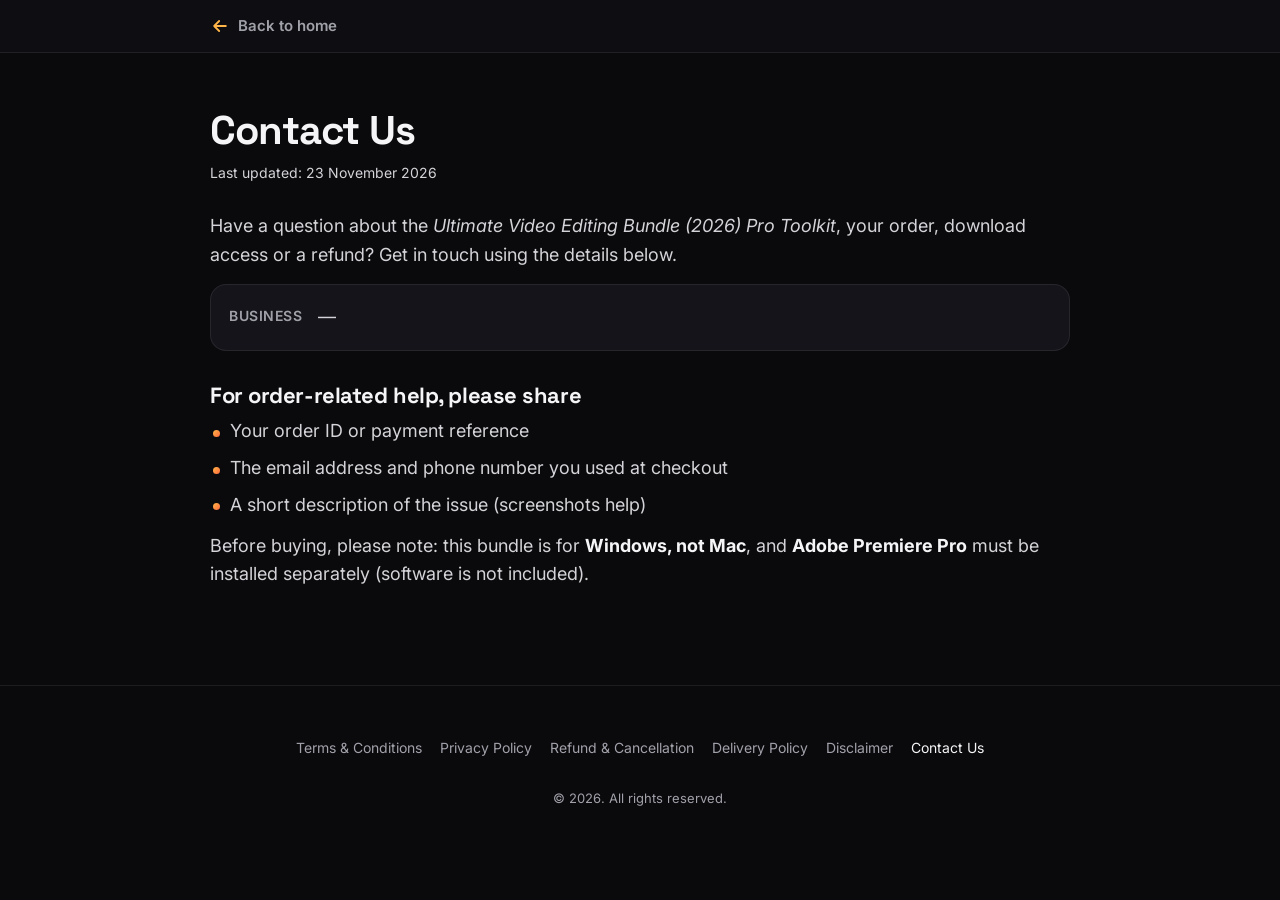
==== contact.html @ 21063a97 "Add legal pages: terms, privacy, refund, delivery, disclaimer, contact Co-Authored-By: Claude Opus 5" ====
<!doctype html>
<html lang="en">
<head>
  <meta charset="utf-8">
  <meta name="viewport" content="width=device-width, initial-scale=1, viewport-fit=cover">
  <title>Contact Us — Ultimate Video Editing Bundle (2026) Pro Toolkit</title>
  <meta name="description" content="Contact details for support with the Ultimate Video Editing Bundle (2026) Pro Toolkit.">
  <meta name="theme-color" content="#0A0A0D">
  <meta name="color-scheme" content="dark">
  <link rel="icon" href="data:," id="favicon">
  <script>document.documentElement.classList.add('js');</script>
  <link rel="preconnect" href="https://fonts.googleapis.com">
  <link rel="preconnect" href="https://fonts.gstatic.com" crossorigin>
  <link rel="stylesheet" href="https://fonts.googleapis.com/css2?family=Inter:wght@400;500;600&family=Space+Grotesk:wght@600;700&display=swap">
  <link rel="stylesheet" href="/styles.css?v=5">
  <script src="/config.js?v=5"></script>
  <script src="/script.js?v=5" defer></script>
</head>
<body class="legal-page">
  <a class="skip-link" href="#main">Skip to content</a>
  <div class="legal-topbar">
    <div class="container narrow">
      <a class="back-link" href="/">
        <svg class="icon" viewBox="0 0 24 24" aria-hidden="true"><path d="M19 12H5m6-6l-6 6 6 6" fill="none" stroke="currentColor" stroke-width="2.2" stroke-linecap="round" stroke-linejoin="round"/></svg>
        Back to home
      </a>
    </div>
  </div>

  <main id="main" class="legal">
    <div class="container narrow">
      <h1>Contact Us</h1>
      <p class="legal-updated">Last updated: <span data-bind="LEGAL_LAST_UPDATED"></span></p>

      <p>Have a question about the <em>Ultimate Video Editing Bundle (2026) Pro Toolkit</em>, your order, download access or a refund? Get in touch using the details below.</p>

      <ul class="legal-contact">
        <li><span class="lc-label">Business</span><span data-bind="BRAND_NAME" data-fallback="—"></span></li>
        <li><span class="lc-label">Email</span><a data-link="CONTACT_EMAIL" data-link-type="mailto"><span data-bind="CONTACT_EMAIL"></span></a></li>
        <li><span class="lc-label">Phone</span><a data-link="CONTACT_PHONE" data-link-type="tel"><span data-bind="CONTACT_PHONE"></span></a></li>
        <li data-bind-li="BUSINESS_ADDRESS"><span class="lc-label">Address</span><span data-bind="BUSINESS_ADDRESS"></span></li>
      </ul>
      <h2>For order-related help, please share</h2>
      <ul>
        <li>Your order ID or payment reference</li>
        <li>The email address and phone number you used at checkout</li>
        <li>A short description of the issue (screenshots help)</li>
      </ul>
      <p>Before buying, please note: this bundle is for <strong>Windows, not Mac</strong>, and <strong>Adobe Premiere Pro</strong> must be installed separately (software is not included).</p>

    </div>
  </main>

  <footer class="site-footer">
    <div class="container footer-inner">
      <p class="footer-brand" data-bind="BRAND_NAME" data-hide-empty></p>
      <ul class="footer-contact" data-hide-if-empty-children>
        <li><a data-link="CONTACT_EMAIL" data-link-type="mailto"><svg class="icon" viewBox="0 0 24 24" aria-hidden="true"><rect x="3" y="5" width="18" height="14" rx="2.5" fill="none" stroke="currentColor" stroke-width="2"/><path d="M4 7l8 6 8-6" fill="none" stroke="currentColor" stroke-width="2" stroke-linejoin="round"/></svg><span data-bind="CONTACT_EMAIL"></span></a></li>
        <li><a data-link="CONTACT_PHONE" data-link-type="tel"><svg class="icon" viewBox="0 0 24 24" aria-hidden="true"><path d="M5 4h3.5l1.5 4.5-2 1.5a11 11 0 005 5l1.5-2L19 15.5V19a1.5 1.5 0 01-1.5 1.5C10.6 20.5 3.5 13.4 3.5 6.5A1.5 1.5 0 015 4z" fill="none" stroke="currentColor" stroke-width="2" stroke-linejoin="round"/></svg><span data-bind="CONTACT_PHONE"></span></a></li>
      </ul>
      <nav aria-label="Legal" data-hide-if-empty-children>
        <ul class="footer-links">
          <li><a data-link="TERMS_LINK">Terms &amp; Conditions</a></li>
          <li><a data-link="PRIVACY_LINK">Privacy Policy</a></li>
          <li><a data-link="REFUND_LINK">Refund &amp; Cancellation</a></li>
          <li><a data-link="DELIVERY_LINK">Delivery Policy</a></li>
          <li><a data-link="DISCLAIMER_LINK">Disclaimer</a></li>
          <li><a data-link="CONTACT_LINK">Contact Us</a></li>
        </ul>
      </nav>
      <p class="copyright">© <span id="year"></span><span data-bind="BRAND_NAME" data-prefix=" "></span>. All rights reserved.</p>
    </div>
  </footer>
</body>
</html>
---- styles.css ----
/* =========================================================
   Ultimate Video Editing Bundle — "Cinematic Studio" theme
   Mobile-first. Breakpoints: 640 / 900 / 1200
   ========================================================= */

:root {
  --bg: #0A0A0D;
  --bg-alt: #0E0E12;
  --surface: #14141A;
  --surface-2: #1A1A22;
  --border: rgba(255, 255, 255, 0.08);
  --border-strong: rgba(255, 255, 255, 0.14);
  --text: #F5F5F7;
  --text-2: #A1A1AA;
  --amber: #FFB547;
  --orange: #FF6A3D;
  --grad: linear-gradient(135deg, #FFB547 0%, #FF6A3D 100%);
  --on-accent: #120A04;
  --warn-bg: rgba(255, 181, 71, 0.08);
  --warn-border: rgba(255, 181, 71, 0.45);

  --radius: 16px;
  --radius-sm: 12px;
  --maxw: 1140px;
  --gutter: 20px;
  --section-pad: 64px;

  --font-head: "Space Grotesk", system-ui, -apple-system, "Segoe UI", sans-serif;
  --font-body: "Inter", system-ui, -apple-system, "Segoe UI", Roboto, sans-serif;

  --ease: cubic-bezier(.2, .7, .2, 1);
  color-scheme: dark;
}

/* ---------- Reset ---------- */
*, *::before, *::after { box-sizing: border-box; }
html { -webkit-text-size-adjust: 100%; scroll-behavior: smooth; scroll-padding-top: 0; }
body {
  margin: 0;
  background: var(--bg);
  color: var(--text);
  font-family: var(--font-body);
  font-size: 16px;
  line-height: 1.6;
  -webkit-font-smoothing: antialiased;
  -moz-osx-font-smoothing: grayscale;
  overflow-x: hidden;
}
img, svg, video, iframe { display: block; max-width: 100%; }
h1, h2, h3, p, ul, ol, figure { margin: 0; }
ul, ol { padding: 0; list-style: none; }
a { color: inherit; }
button { font: inherit; color: inherit; }
[hidden] { display: none !important; }

h1, h2, h3 {
  font-family: var(--font-head);
  font-weight: 700;
  letter-spacing: -0.02em;
  line-height: 1.12;
  text-wrap: balance;
}
h1 { font-size: 34px; }
h2 { font-size: 26px; }
h3 { font-size: 18px; font-weight: 600; letter-spacing: -0.01em; line-height: 1.3; }

.sr-only {
  position: absolute !important; width: 1px; height: 1px; padding: 0; margin: -1px;
  overflow: hidden; clip: rect(0 0 0 0); white-space: nowrap; border: 0;
}
.skip-link {
  position: absolute; left: 12px; top: -60px; z-index: 100;
  background: var(--text); color: var(--bg); padding: 10px 16px; border-radius: 8px;
  font-weight: 600; text-decoration: none;
}
.skip-link:focus { top: 12px; }

:focus-visible {
  outline: 3px solid var(--amber);
  outline-offset: 3px;
  border-radius: 6px;
}

.icon { width: 20px; height: 20px; flex: none; }

.container {
  width: 100%;
  max-width: calc(var(--maxw) + var(--gutter) * 2);
  margin: 0 auto;
  padding: 0 var(--gutter);
}
.container.narrow { max-width: calc(860px + var(--gutter) * 2); }

.grad-text {
  background: var(--grad);
  -webkit-background-clip: text;
  background-clip: text;
  color: transparent;
}

/* ---------- Buttons ---------- */
.btn {
  display: inline-flex;
  align-items: center;
  justify-content: center;
  gap: 10px;
  min-height: 44px;
  padding: 10px 18px;
  border-radius: 12px;
  background: var(--grad);
  color: var(--on-accent);
  font-family: var(--font-body);
  font-weight: 700;
  font-size: 15px;
  text-decoration: none;
  border: 0;
  cursor: pointer;
  transition: transform .2s var(--ease), box-shadow .25s var(--ease), filter .2s;
  box-shadow: 0 6px 20px -6px rgba(255, 106, 61, .55), inset 0 1px 0 rgba(255,255,255,.35);
  -webkit-tap-highlight-color: transparent;
}
.btn .icon { transition: transform .2s var(--ease); }
.btn:active { transform: translateY(1px) scale(.99); }
.btn-lg {
  width: 100%;
  min-height: 56px;
  padding: 14px 22px;
  font-size: 17px;
  border-radius: 14px;
}
.btn-sm { font-size: 14px; padding: 8px 14px; }

@media (hover: hover) and (pointer: fine) {
  .btn:hover { filter: brightness(1.06); box-shadow: 0 10px 30px -8px rgba(255, 106, 61, .7), inset 0 1px 0 rgba(255,255,255,.35); }
  .btn:hover .icon { transform: translateX(3px); }
}

.btn-pulse { animation: pulse 2.6s var(--ease) infinite; }
@keyframes pulse {
  0%   { box-shadow: 0 6px 20px -6px rgba(255,106,61,.55), 0 0 0 0 rgba(255,140,70,.45), inset 0 1px 0 rgba(255,255,255,.35); }
  70%  { box-shadow: 0 6px 20px -6px rgba(255,106,61,.55), 0 0 0 14px rgba(255,140,70,0), inset 0 1px 0 rgba(255,255,255,.35); }
  100% { box-shadow: 0 6px 20px -6px rgba(255,106,61,.55), 0 0 0 0 rgba(255,140,70,0), inset 0 1px 0 rgba(255,255,255,.35); }
}

/* ---------- Image slots & placeholders ---------- */
.media-slot {
  position: relative;
  width: 100%;
  overflow: hidden;
  border-radius: var(--radius-sm);
  background: var(--surface-2);
}
.ratio-4x5 { aspect-ratio: 4 / 5; }
.ratio-4x3 { aspect-ratio: 4 / 3; }
.media-slot img { width: 100%; height: 100%; object-fit: cover; }
.ph {
  display: flex;
  align-items: center;
  justify-content: center;
  width: 100%;
  height: 100%;
  padding: 16px;
  text-align: center;
  font-size: 12.5px;
  font-weight: 500;
  line-height: 1.45;
  color: #8E8E98;
  border: 1.5px dashed rgba(255, 181, 71, .32);
  border-radius: inherit;
  background:
    repeating-linear-gradient(135deg, rgba(255,255,255,.018) 0 12px, transparent 12px 24px),
    var(--surface-2);
}
.ph code { font-family: ui-monospace, SFMono-Regular, Menlo, monospace; color: var(--amber); font-size: 1.02em; }

/* ---------- [C] Hero ---------- */
.hero {
  position: relative;
  overflow: hidden;
  padding: 32px 0 56px;
  isolation: isolate;
  background:
    radial-gradient(80% 50% at 85% 10%, rgba(255, 106, 61, .10), transparent 70%),
    radial-gradient(60% 40% at 0% 0%, rgba(255, 181, 71, .06), transparent 70%),
    var(--bg);
}
.hero-grain {
  position: absolute; inset: 0;
  z-index: -1;
  pointer-events: none;
  opacity: .06;
  background-image: url("data:image/svg+xml,%3Csvg xmlns='http://www.w3.org/2000/svg' width='160' height='160'%3E%3Cfilter id='n'%3E%3CfeTurbulence type='fractalNoise' baseFrequency='.85' numOctaves='3' stitchTiles='stitch'/%3E%3CfeColorMatrix values='0 0 0 0 1 0 0 0 0 1 0 0 0 0 1 0 0 0 1 0'/%3E%3C/filter%3E%3Crect width='100%25' height='100%25' filter='url(%23n)'/%3E%3C/svg%3E");
}

.hero-grid {
  display: grid;
  grid-template-columns: minmax(0, 1fr);
  grid-template-areas: "head" "media" "buy";
  gap: 28px;
}
.hero-head { grid-area: head; }
.hero-media { grid-area: media; position: relative; max-width: 440px; width: 100%; margin: 0 auto; }
.hero-buy { grid-area: buy; }

.eyebrow {
  display: inline-flex; align-items: center; gap: 8px;
  padding: 6px 12px;
  border-radius: 999px;
  border: 1px solid rgba(255, 181, 71, .35);
  background: rgba(255, 181, 71, .08);
  color: #FFD08A;
  font-size: 13px; font-weight: 600; letter-spacing: .01em;
  margin-bottom: 18px;
}
.eyebrow-dot { width: 7px; height: 7px; border-radius: 50%; background: var(--grad); box-shadow: 0 0 10px var(--amber); }
.hero h1 { margin-bottom: 16px; }
.hero-sub { color: var(--text-2); font-size: 16px; max-width: 34em; }

.hero-glow {
  position: absolute; inset: 8% 4% 0;
  z-index: -1;
  background: radial-gradient(closest-side, rgba(255, 150, 60, .45), rgba(255, 106, 61, .15) 55%, transparent 80%);
  filter: blur(30px);
  pointer-events: none;
}
.hero-media .media-slot {
  border-radius: var(--radius);
  box-shadow: 0 30px 80px -30px rgba(255, 106, 61, .45), 0 0 0 1px var(--border);
  background: var(--surface);
}

.price-block { margin-bottom: 18px; }
.price-row { display: flex; align-items: baseline; gap: 12px; flex-wrap: wrap; }
.price-row.center { justify-content: center; }
.price {
  font-family: var(--font-head);
  font-weight: 700;
  font-size: 44px;
  line-height: 1;
  letter-spacing: -0.03em;
  background: var(--grad);
  -webkit-background-clip: text;
  background-clip: text;
  color: transparent;
}
.mrp { color: var(--text-2); font-size: 20px; font-weight: 500; text-decoration-thickness: 2px; text-decoration-color: rgba(255,106,61,.8); }
.price-note { margin-top: 8px; font-size: 14px; color: var(--text-2); }

.badges {
  display: grid;
  grid-template-columns: repeat(3, minmax(0, 1fr));
  gap: 8px;
  margin-top: 16px;
}
.badges li {
  display: flex; flex-direction: column; align-items: center; gap: 6px;
  padding: 10px 4px;
  border-radius: 12px;
  background: rgba(255, 255, 255, .03);
  border: 1px solid var(--border);
  font-size: 12px; font-weight: 600; line-height: 1.25; text-align: center;
}
.badges .icon { color: var(--amber); width: 20px; height: 20px; }
.hero-note { margin-top: 14px; font-size: 13px; color: var(--text-2); text-align: center; }

/* ---------- [D] Stats ---------- */
.stats {
  border-top: 1px solid var(--border);
  border-bottom: 1px solid var(--border);
  background: var(--bg-alt);
}
.stats .container { padding: 0; }
.stats-row {
  display: flex;
  gap: 12px;
  overflow-x: auto;
  scroll-snap-type: x mandatory;
  padding: 20px var(--gutter);
  scrollbar-width: none;
  -webkit-overflow-scrolling: touch;
}
.stats-row::-webkit-scrollbar { display: none; }
.stat {
  flex: 0 0 auto;
  min-width: 140px;
  scroll-snap-align: start;
  display: flex; flex-direction: column; gap: 2px;
  padding: 14px 16px;
  border-radius: var(--radius-sm);
  background: var(--surface);
  border: 1px solid var(--border);
}
.stat-num { font-family: var(--font-head); font-weight: 700; font-size: 28px; line-height: 1.1; }
.stat .stat-num { color: var(--amber); }
.stat:nth-child(5n+2) .stat-num, .stat:nth-child(5n+4) .stat-num { color: #FF8A5C; }

/* Auto-looping marquee (mobile/tablet). JS duplicates the items and adds .is-marquee */
.stats-viewport.has-marquee {
  overflow: hidden;
  -webkit-mask-image: linear-gradient(90deg, transparent 0, #000 24px, #000 calc(100% - 24px), transparent 100%);
  mask-image: linear-gradient(90deg, transparent 0, #000 24px, #000 calc(100% - 24px), transparent 100%);
}
.stats-row.is-marquee {
  width: max-content;
  overflow: visible;
  gap: 0;
  padding: 20px 0;
  scroll-snap-type: none;
  animation: stats-marquee 22s linear infinite;
  will-change: transform;
}
.stats-row.is-marquee .stat { margin-right: 12px; }
.stats-row.is-marquee.is-paused,
.stats-row.is-marquee:hover { animation-play-state: paused; }
@keyframes stats-marquee {
  from { transform: translate3d(0, 0, 0); }
  to   { transform: translate3d(-50%, 0, 0); }
}
.stat-label { font-size: 13px; color: var(--text-2); font-weight: 500; line-height: 1.35; }

/* ---------- Sections ---------- */
.section { padding: var(--section-pad) 0; }
.section-tight { padding: calc(var(--section-pad) * .6) 0; }
.section-alt { background: var(--bg-alt); border-top: 1px solid var(--border); border-bottom: 1px solid var(--border); }
.section-head { text-align: center; max-width: 720px; margin: 0 auto 36px; }
.section-head p { margin-top: 12px; color: var(--text-2); }

/* ---------- Cards ---------- */
.card {
  position: relative;
  background: var(--surface);
  border: 1px solid var(--border);
  border-radius: var(--radius);
  box-shadow: inset 0 1px 0 rgba(255, 255, 255, .04);
  transition: transform .3s var(--ease), box-shadow .3s var(--ease), border-color .3s;
}
@media (hover: hover) and (pointer: fine) and (min-width: 900px) {
  .card:hover {
    transform: translateY(-4px);
    border-color: rgba(255, 181, 71, .28);
    box-shadow: inset 0 1px 0 rgba(255,255,255,.06), 0 20px 50px -20px rgba(255, 106, 61, .35);
  }
}

.card-grid { display: grid; grid-template-columns: minmax(0, 1fr); gap: 16px; }
.product-card { padding: 10px; display: flex; flex-direction: column; }
.product-card .card-body { padding: 14px 8px 8px; }
.product-card p { margin-top: 4px; color: var(--text-2); font-size: 15px; }

.who-grid { display: grid; grid-template-columns: repeat(2, minmax(0, 1fr)); gap: 12px; }
.who-card { padding: 18px 16px; display: flex; flex-direction: column; gap: 12px; }
.who-card h3 { font-size: 15.5px; }
.icon-chip {
  display: inline-grid; place-items: center;
  width: 44px; height: 44px; flex: none;
  border-radius: 12px;
  background: rgba(255, 181, 71, .1);
  border: 1px solid rgba(255, 181, 71, .25);
  color: var(--amber);
}

/* ---------- [H] Steps (vertical timeline on mobile) ---------- */
.steps { position: relative; display: grid; gap: 22px; counter-reset: step; }
.steps::before {
  content: ""; position: absolute; left: 21px; top: 22px; bottom: 22px; width: 2px;
  background: linear-gradient(180deg, var(--amber), var(--orange) 70%, transparent);
  opacity: .5;
}
.step { position: relative; display: flex; gap: 16px; align-items: flex-start; }
.step-num {
  position: relative; z-index: 1;
  display: grid; place-items: center;
  width: 44px; height: 44px; flex: none;
  border-radius: 50%;
  background: var(--grad);
  color: var(--on-accent);
  font-family: var(--font-head); font-weight: 700; font-size: 18px;
  box-shadow: 0 0 0 6px var(--bg-alt);
}
.step h3 { margin-top: 8px; }
.step p { margin-top: 4px; color: var(--text-2); font-size: 15px; }

/* ---------- [I] Notice ---------- */
.notice {
  margin-top: 44px;
  display: flex; gap: 16px; align-items: flex-start;
  padding: 20px;
  border-radius: var(--radius);
  background: var(--warn-bg);
  border: 1.5px solid var(--warn-border);
}
.notice-icon {
  display: grid; place-items: center; flex: none;
  width: 44px; height: 44px; border-radius: 12px;
  background: rgba(255, 181, 71, .16); color: var(--amber);
}
.notice-icon .icon { width: 24px; height: 24px; }
.notice h3 { font-size: 20px; margin: 8px 0 10px; }
.notice li { position: relative; padding-left: 20px; color: #E4E4E7; }
.notice li + li { margin-top: 8px; }
.notice li::before {
  content: ""; position: absolute; left: 2px; top: .68em;
  width: 8px; height: 8px; border-radius: 50%; background: var(--grad);
}
.notice strong { color: var(--text); }

/* ---------- [J] Feature row ---------- */
.feature-row { display: grid; gap: 12px; }
.feature {
  display: flex; align-items: center; gap: 14px;
  padding: 16px 18px;
  border-radius: var(--radius);
  background: var(--surface);
  border: 1px solid var(--border);
  font-weight: 600;
  font-size: 15.5px;
}

/* ---------- [K] Final CTA ---------- */
.final-card {
  position: relative;
  text-align: center;
  padding: 40px 20px;
  border-radius: 20px;
  background:
    radial-gradient(70% 60% at 50% 0%, rgba(255, 140, 70, .16), transparent 70%),
    var(--surface);
  isolation: isolate;
}
.final-card::before {
  content: ""; position: absolute; inset: 0; z-index: -1;
  border-radius: inherit; padding: 1.5px;
  background: var(--grad);
  -webkit-mask: linear-gradient(#000 0 0) content-box, linear-gradient(#000 0 0);
  -webkit-mask-composite: xor;
  mask-composite: exclude;
  pointer-events: none;
}
.final-card h2 { margin-bottom: 20px; }
.final-card .price-row { margin-bottom: 24px; }
.price-xl { font-size: 54px; }
.final-card .btn { max-width: 440px; }
.final-note { margin-top: 14px; font-size: 14px; color: var(--text-2); }

/* ---------- [F] Video ---------- */
.video-frame {
  position: relative;
  aspect-ratio: 16 / 9;
  border-radius: var(--radius);
  overflow: hidden;
  background: #000;
  border: 1px solid var(--border);
  box-shadow: 0 30px 80px -40px rgba(255, 106, 61, .5);
}
.video-frame iframe, .video-frame video { position: absolute; inset: 0; width: 100%; height: 100%; border: 0; }
.yt-facade {
  position: absolute; inset: 0; width: 100%; height: 100%;
  padding: 0; border: 0; cursor: pointer; background: #000;
}
.yt-facade img { width: 100%; height: 100%; object-fit: cover; opacity: .85; transition: opacity .3s; }
.yt-facade:hover img { opacity: 1; }
.yt-play {
  position: absolute; left: 50%; top: 50%; transform: translate(-50%, -50%);
  width: 72px; height: 72px; border-radius: 50%;
  display: grid; place-items: center;
  background: var(--grad); color: var(--on-accent);
  box-shadow: 0 10px 40px rgba(255, 106, 61, .6);
}
.yt-play svg { width: 28px; height: 28px; margin-left: 4px; }
.center-cta { margin-top: 28px; display: flex; justify-content: center; }
.center-cta .btn { max-width: 440px; }

/* ---------- [L] FAQ ---------- */
.faq { display: grid; gap: 10px; }
.faq-item {
  background: var(--surface);
  border: 1px solid var(--border);
  border-radius: 14px;
  overflow: hidden;
  transition: border-color .25s;
}
.faq-item.is-open { border-color: rgba(255, 181, 71, .3); }
.faq-item h3 { font-size: inherit; }
.faq-q {
  width: 100%;
  min-height: 56px;
  display: flex; align-items: center; justify-content: space-between; gap: 16px;
  padding: 16px 18px;
  background: none; border: 0; text-align: left; cursor: pointer;
  font-family: var(--font-body); font-weight: 600; font-size: 16px; line-height: 1.4;
  border-radius: 14px;
}
.faq-q .icon { color: var(--amber); transition: transform .3s var(--ease); }
.faq-q[aria-expanded="true"] .icon { transform: rotate(180deg); }
.faq-q:focus-visible { outline-offset: -3px; }
.faq-a { overflow: hidden; transition: height .32s var(--ease); }
.faq-a p { padding: 0 18px 18px; color: var(--text-2); }

/* ---------- [M] Footer ---------- */
.site-footer {
  border-top: 1px solid var(--border);
  padding: 40px 0 120px;
  font-size: 14px;
  color: var(--text-2);
}
.footer-inner { display: grid; gap: 18px; justify-items: center; text-align: center; }
.footer-brand { font-family: var(--font-head); font-weight: 700; font-size: 18px; color: var(--text); }
.footer-contact, .footer-links { display: flex; flex-wrap: wrap; justify-content: center; gap: 4px 18px; }
.footer-contact a, .footer-links a {
  display: inline-flex; align-items: center; gap: 8px; min-height: 44px;
  text-decoration: none; color: var(--text-2);
  transition: color .2s;
}
.footer-contact a:hover, .footer-links a:hover { color: var(--text); text-decoration: underline; text-underline-offset: 3px; }
.footer-contact .icon { width: 18px; height: 18px; color: var(--amber); }
.copyright { font-size: 13px; }

/* ---------- Legal pages ---------- */
.legal-topbar { border-bottom: 1px solid var(--border); background: var(--bg-alt); }
.back-link {
  display: inline-flex; align-items: center; gap: 8px; min-height: 52px;
  color: var(--text-2); text-decoration: none; font-weight: 600; font-size: 15px;
}
.back-link:hover { color: var(--text); }
.back-link .icon { color: var(--amber); }
.legal { padding: 40px 0 64px; }
.legal h1 { font-size: 30px; margin-bottom: 8px; }
.legal-updated { color: var(--text-2); font-size: 14px; margin-bottom: 28px; }
.legal h2 { font-size: 20px; margin: 32px 0 10px; }
.legal p, .legal li { color: #D4D4D8; }
.legal p + p, .legal ul + p { margin-top: 12px; }
.legal ul:not(.legal-contact) { margin: 10px 0 0; }
.legal ul:not(.legal-contact) li { position: relative; padding-left: 20px; }
.legal ul:not(.legal-contact) li + li { margin-top: 8px; }
.legal ul:not(.legal-contact) li::before {
  content: ""; position: absolute; left: 3px; top: .7em;
  width: 7px; height: 7px; border-radius: 50%; background: var(--grad);
}
.legal strong { color: var(--text); }
.legal a:not(.btn) { color: #FFC877; text-underline-offset: 3px; }
.legal-contact {
  margin-top: 14px;
  display: grid; gap: 2px;
  padding: 8px 18px;
  border-radius: var(--radius);
  background: var(--surface);
  border: 1px solid var(--border);
}
.legal-contact li { display: flex; flex-wrap: wrap; gap: 4px 16px; padding: 10px 0; overflow-wrap: anywhere; }
.legal-contact li + li { border-top: 1px solid var(--border); }
.lc-label { min-width: 72px; color: var(--text-2); font-size: 14px; font-weight: 600; text-transform: uppercase; letter-spacing: .04em; padding-top: 2px; }
.legal-page .site-footer { padding-bottom: 48px; }
.footer-links a[aria-current="page"] { color: var(--text); }
@media (min-width: 640px) {
  .legal { padding: 56px 0 96px; }
  .legal h1 { font-size: 40px; }
  .legal h2 { font-size: 22px; }
}

/* ---------- Sticky mobile buy bar ---------- */
.buy-bar {
  position: fixed; left: 0; right: 0; bottom: 0; z-index: 50;
  display: flex; align-items: center; justify-content: space-between; gap: 12px;
  padding: 10px var(--gutter) calc(10px + env(safe-area-inset-bottom));
  background: rgba(16, 16, 21, .92);
  -webkit-backdrop-filter: blur(14px);
  backdrop-filter: blur(14px);
  border-top: 1px solid var(--border-strong);
  transform: translateY(110%);
  transition: transform .35s var(--ease);
}
.buy-bar.is-visible { transform: translateY(0); }
.buy-bar-info { display: flex; flex-direction: column; min-width: 0; line-height: 1.25; }
.buy-bar-name { font-size: 13px; color: var(--text-2); white-space: nowrap; overflow: hidden; text-overflow: ellipsis; }
.buy-bar-price { font-family: var(--font-head); font-weight: 700; font-size: 20px; }
.buy-bar-price s { font-family: var(--font-body); font-weight: 500; font-size: 13px; color: var(--text-2); margin-left: 4px; }
.buy-bar .btn { min-height: 48px; padding: 10px 18px; font-size: 15px; flex: none; }

/* ---------- Scroll reveal ---------- */
.js .reveal {
  opacity: 0;
  transform: translateY(18px);
  transition: opacity .7s var(--ease), transform .7s var(--ease);
}
.js .reveal.is-visible { opacity: 1; transform: none; }

/* =========================================================
   ≥ 640px
   ========================================================= */
@media (min-width: 640px) {
  :root { --gutter: 28px; --section-pad: 80px; }
  body { font-size: 17px; }
  h1 { font-size: 46px; }
  h2 { font-size: 34px; }
  .hero { padding: 56px 0 72px; }
  .hero-sub { font-size: 17px; }
  .btn-lg { width: auto; min-width: 340px; }
  .final-card .btn-lg, .center-cta .btn-lg { width: 100%; }
  .badges { max-width: 460px; }
  .hero-note { text-align: left; }
  .card-grid { grid-template-columns: repeat(2, minmax(0, 1fr)); gap: 20px; }
  .card-grid > :last-child:nth-child(odd) { grid-column: 1 / -1; justify-self: center; width: calc(50% - 10px); }
  .who-grid { gap: 16px; }
  .who-card { padding: 22px 20px; }
  .feature-row { grid-template-columns: repeat(3, minmax(0, 1fr)); }
  .feature { flex-direction: column; text-align: center; padding: 22px 16px; }
  .final-card { padding: 56px 32px; }
  .notice { padding: 26px 28px; }
}

/* =========================================================
   ≥ 900px — desktop layout
   ========================================================= */
@media (min-width: 900px) {
  :root { --section-pad: 96px; }
  h1 { font-size: 52px; }
  h2 { font-size: 38px; }
  .buy-bar { display: none; }
  .site-footer { padding-bottom: 48px; }

  .hero { padding: 72px 0 96px; }
  .hero-grid {
    grid-template-columns: minmax(0, 1.1fr) minmax(0, .9fr);
    grid-template-areas: "head media" "buy media";
    grid-template-rows: auto 1fr;
    column-gap: 56px;
    row-gap: 28px;
    align-items: start;
  }
  .hero-head { align-self: end; }
  .hero-media { align-self: center; max-width: 480px; }

  .stats .container { padding: 0 var(--gutter); }
  .stats-row { overflow: visible; padding: 28px 0; display: grid; grid-template-columns: repeat(5, minmax(0, 1fr)); gap: 16px; }
  .stat { min-width: 0; padding: 18px 20px; }
  .stat-num { font-size: 34px; }

  .card-grid { grid-template-columns: repeat(6, minmax(0, 1fr)); gap: 24px; }
  .card-grid > * { grid-column: span 2; }
  .card-grid > :last-child:nth-child(3n + 1) { grid-column: 3 / span 2; width: auto; justify-self: stretch; }
  .who-grid { grid-template-columns: repeat(4, minmax(0, 1fr)); gap: 20px; }
  .who-card h3 { font-size: 17px; }

  .steps { grid-template-columns: repeat(3, minmax(0, 1fr)); gap: 28px; }
  .steps::before {
    left: calc(100% / 6); right: calc(100% / 6); top: 21px; bottom: auto; width: auto; height: 2px;
    background: linear-gradient(90deg, var(--amber), var(--orange));
  }
  .step { flex-direction: column; align-items: center; text-align: center; gap: 10px; }

  .notice { max-width: 860px; margin: 56px auto 0; }
  .price { font-size: 52px; }
  .price-xl { font-size: 64px; }
}

/* =========================================================
   ≥ 1200px
   ========================================================= */
@media (min-width: 1200px) {
  :root { --section-pad: 112px; }
  body { font-size: 18px; }
  h1 { font-size: 60px; }
  h2 { font-size: 42px; }
  .hero-sub { font-size: 19px; }
  .hero { padding: 88px 0 112px; }
  .hero-media { max-width: 500px; }
}

/* ---------- Reduced motion ---------- */
@media (prefers-reduced-motion: reduce) {
  html { scroll-behavior: auto; }
  *, *::before, *::after {
    animation: none !important;
    transition: none !important;
  }
  .js .reveal { opacity: 1; transform: none; }
}
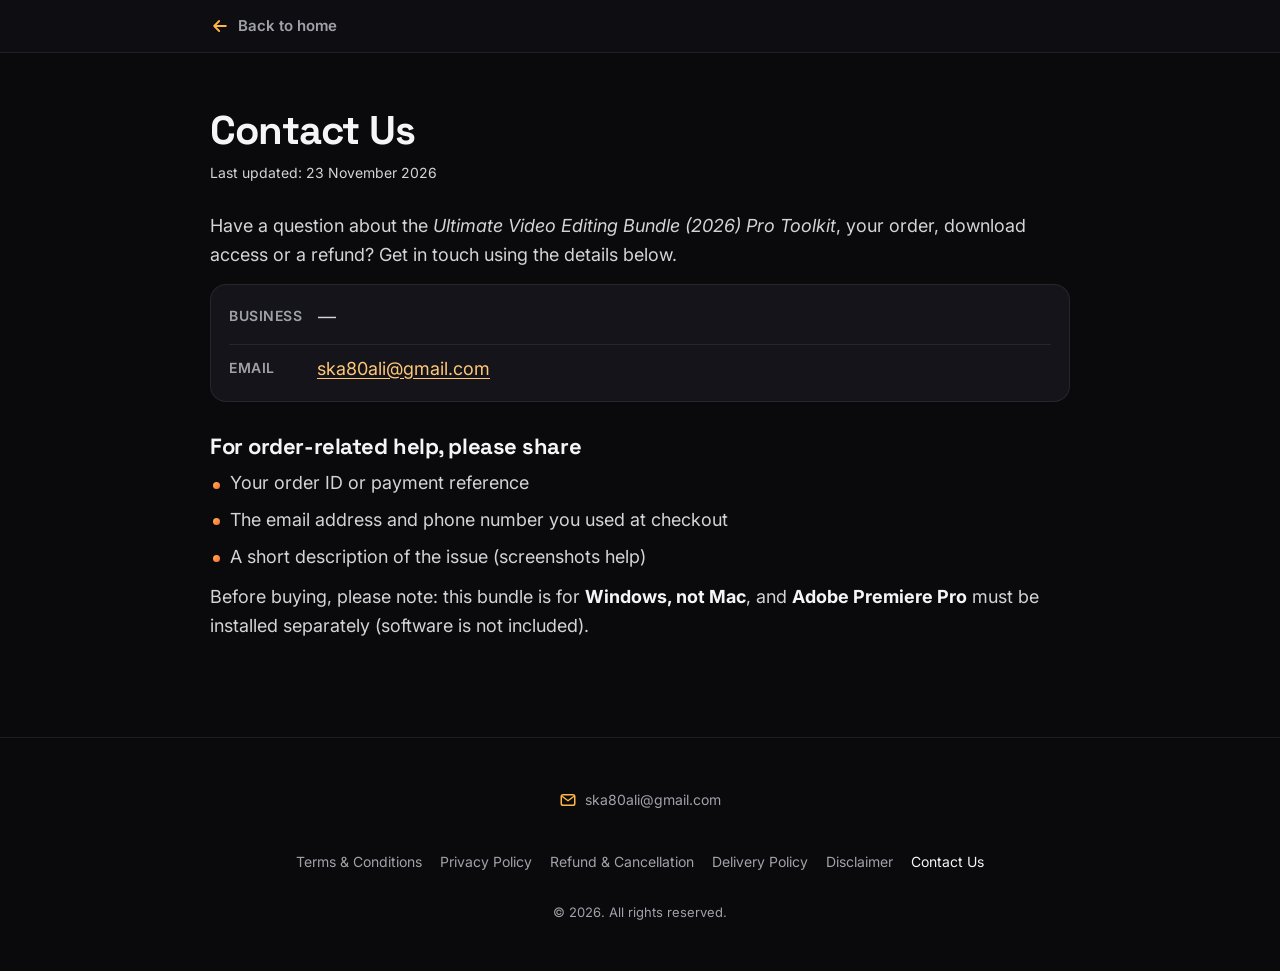
==== commit e1fbd647: "Fill config: checkout link, support email, ₹499/₹1,999 pricing, hero image Co-Authored-By: Claude Op" ====
--- a/contact.html
+++ b/contact.html
@@ -12,9 +12,9 @@
   <link rel="preconnect" href="https://fonts.googleapis.com">
   <link rel="preconnect" href="https://fonts.gstatic.com" crossorigin>
   <link rel="stylesheet" href="https://fonts.googleapis.com/css2?family=Inter:wght@400;500;600&family=Space+Grotesk:wght@600;700&display=swap">
-  <link rel="stylesheet" href="/styles.css?v=5">
-  <script src="/config.js?v=5"></script>
-  <script src="/script.js?v=5" defer></script>
+  <link rel="stylesheet" href="/styles.css?v=8">
+  <script src="/config.js?v=8"></script>
+  <script src="/script.js?v=8" defer></script>
 </head>
 <body class="legal-page">
   <a class="skip-link" href="#main">Skip to content</a>
@@ -37,8 +37,6 @@
       <ul class="legal-contact">
         <li><span class="lc-label">Business</span><span data-bind="BRAND_NAME" data-fallback="—"></span></li>
         <li><span class="lc-label">Email</span><a data-link="CONTACT_EMAIL" data-link-type="mailto"><span data-bind="CONTACT_EMAIL"></span></a></li>
-        <li><span class="lc-label">Phone</span><a data-link="CONTACT_PHONE" data-link-type="tel"><span data-bind="CONTACT_PHONE"></span></a></li>
-        <li data-bind-li="BUSINESS_ADDRESS"><span class="lc-label">Address</span><span data-bind="BUSINESS_ADDRESS"></span></li>
       </ul>
       <h2>For order-related help, please share</h2>
       <ul>
@@ -56,7 +54,6 @@
       <p class="footer-brand" data-bind="BRAND_NAME" data-hide-empty></p>
       <ul class="footer-contact" data-hide-if-empty-children>
         <li><a data-link="CONTACT_EMAIL" data-link-type="mailto"><svg class="icon" viewBox="0 0 24 24" aria-hidden="true"><rect x="3" y="5" width="18" height="14" rx="2.5" fill="none" stroke="currentColor" stroke-width="2"/><path d="M4 7l8 6 8-6" fill="none" stroke="currentColor" stroke-width="2" stroke-linejoin="round"/></svg><span data-bind="CONTACT_EMAIL"></span></a></li>
-        <li><a data-link="CONTACT_PHONE" data-link-type="tel"><svg class="icon" viewBox="0 0 24 24" aria-hidden="true"><path d="M5 4h3.5l1.5 4.5-2 1.5a11 11 0 005 5l1.5-2L19 15.5V19a1.5 1.5 0 01-1.5 1.5C10.6 20.5 3.5 13.4 3.5 6.5A1.5 1.5 0 015 4z" fill="none" stroke="currentColor" stroke-width="2" stroke-linejoin="round"/></svg><span data-bind="CONTACT_PHONE"></span></a></li>
       </ul>
       <nav aria-label="Legal" data-hide-if-empty-children>
         <ul class="footer-links">
--- a/styles.css
+++ b/styles.css
@@ -343,9 +343,50 @@
 }
 
 .card-grid { display: grid; grid-template-columns: minmax(0, 1fr); gap: 16px; }
-.product-card { padding: 10px; display: flex; flex-direction: column; }
-.product-card .card-body { padding: 14px 8px 8px; }
-.product-card p { margin-top: 4px; color: var(--text-2); font-size: 15px; }
+/* What's Inside cards (no images) */
+.inside-card {
+  display: flex; flex-direction: column;
+  padding: 22px 20px 22px;
+  overflow: hidden;
+  isolation: isolate;
+}
+.inside-card::before {
+  content: ""; position: absolute; z-index: -1;
+  width: 220px; height: 220px; right: -90px; top: -110px;
+  background: radial-gradient(closest-side, rgba(255, 140, 70, .16), transparent);
+  pointer-events: none;
+}
+.inside-top { display: flex; align-items: center; justify-content: space-between; gap: 12px; margin-bottom: 18px; }
+.inside-icon {
+  display: grid; place-items: center; flex: none;
+  width: 52px; height: 52px; border-radius: 14px;
+  background: linear-gradient(135deg, rgba(255,181,71,.18), rgba(255,106,61,.10));
+  border: 1px solid rgba(255, 181, 71, .3);
+  color: var(--amber);
+  box-shadow: 0 8px 24px -10px rgba(255, 106, 61, .55);
+}
+.inside-icon svg { width: 26px; height: 26px; }
+.inside-count { display: flex; flex-direction: column; align-items: flex-end; line-height: 1; }
+.inside-num {
+  font-family: var(--font-head); font-weight: 700; font-size: 34px; letter-spacing: -0.03em;
+  background: var(--grad); -webkit-background-clip: text; background-clip: text; color: transparent;
+}
+.inside-unit { margin-top: 4px; font-size: 11.5px; font-weight: 600; letter-spacing: .08em; text-transform: uppercase; color: var(--text-2); }
+.inside-included {
+  display: inline-flex; align-items: center; gap: 6px;
+  padding: 6px 12px; border-radius: 999px;
+  background: rgba(255, 181, 71, .1); border: 1px solid rgba(255, 181, 71, .3);
+  color: #FFD08A; font-size: 13px; font-weight: 600;
+}
+.inside-included .icon { width: 16px; height: 16px; }
+.inside-card p { margin-top: 6px; color: var(--text-2); font-size: 15px; }
+.chips { display: flex; flex-wrap: wrap; gap: 8px; margin-top: 14px; }
+.chips li {
+  padding: 5px 11px; border-radius: 999px;
+  background: rgba(255, 255, 255, .04); border: 1px solid var(--border-strong);
+  font-size: 13px; font-weight: 500; color: #E4E4E7; line-height: 1.3;
+}
+
 
 .who-grid { display: grid; grid-template-columns: repeat(2, minmax(0, 1fr)); gap: 12px; }
 .who-card { padding: 18px 16px; display: flex; flex-direction: column; gap: 12px; }
